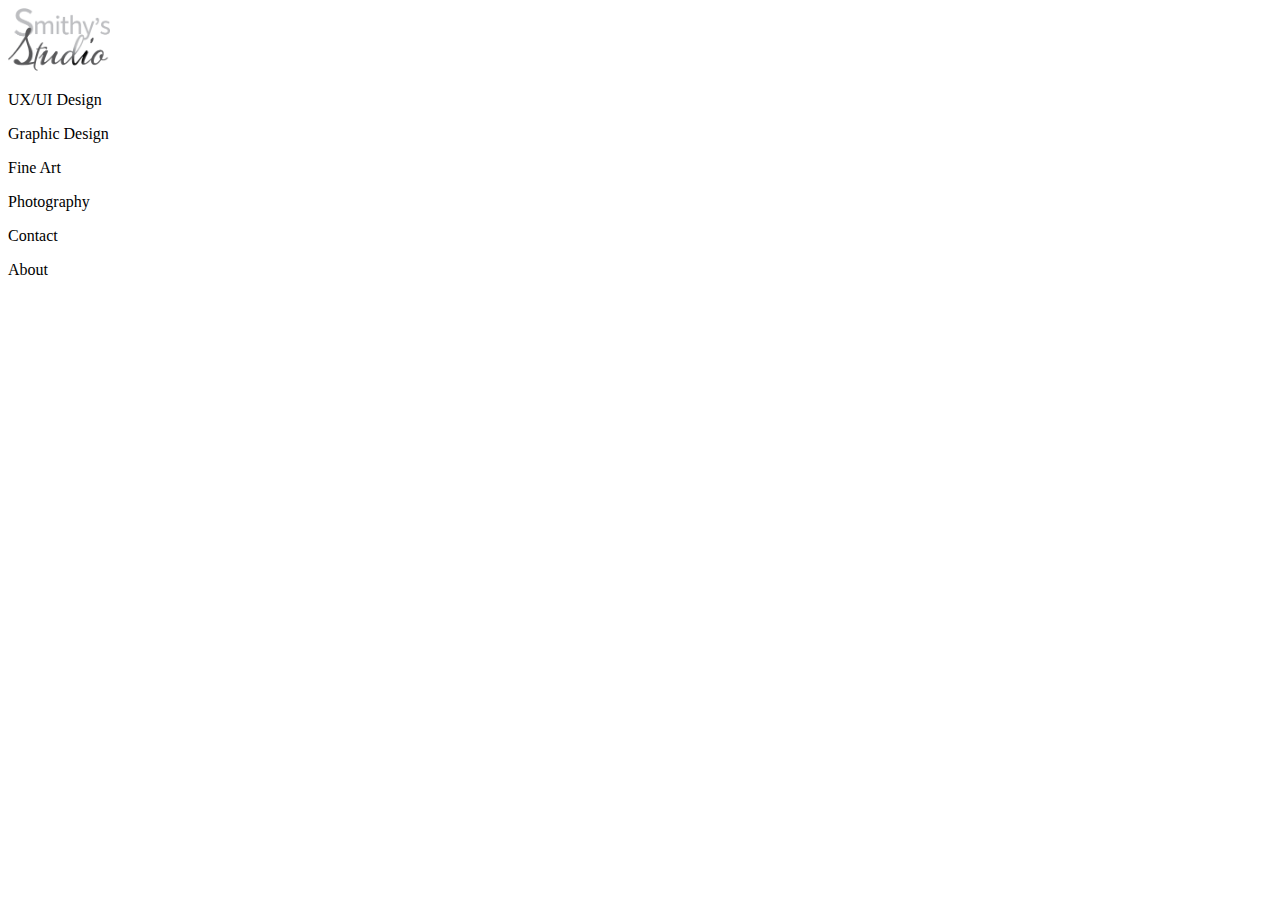
==== index.html @ 30e65d88 "Setting up the NAV" ====
<!DOCTYPE html>
<html>
<head>
  <title>About the Artist</title>
  <link rel="preconnect" href="https://fonts.gstatic.com">
  <link href="https://fonts.googleapis.com/css2?family=Dancing+Script:wght@500&family=Open+Sans:ital,wght@0,300;0,400;0,600;0,700;1,300;1,400;1,600;1,700&display=swap" rel="stylesheet">
  <link href="css/index.css" rel="stylesheet" type="text/css">
  <style type="text/css">
@media (max-width: 600px){
	 <nav>
	  <div class="logo">
        <img src="Images/Logo.png" alt="Smithy's Studio Logo" width="102" height="63">
      </div>
		<img src=
      </nav>
}
  </style>
</head>
  <body>
    <header>
      <nav>
	  <div class="logo">
        <img src="Images/Logo.png" alt="Smithy's Studio Logo" width="102" height="63">
      </div>
        <p class="navset">UX/UI Design</p>
        <p class="navset">Graphic Design</p>
        <p class="navset">Fine Art</p>
        <p class="navset">Photography</p>
        <p class="navset">Contact</p>
        <p class="navset">About</p>
      </nav>
        </header>


  </body>
</html>
---- css/index.css ----
@media (max-width: 2000px){
}
@media (max-width: 600px){
	p{font-size: 14px;
	}
		/*Navigation*/
header{
 width: 600px;
 height: 126px;
}
nav{
display: flex;
align-content: center;
justify-content: center;
padding-top: 44px;
padding-bottom: 20px;
margin-right: 25px;
margin-left: 25px;
}

.navset{
  margin-top: 35px;
  margin-bottom: 25px;
  margin-left: 20px;
  text-align: center;

}
.logo{
display: flex;
align-content: center;
justify-content: flex-start;
margin-right: 200px;
}


/*Font Styles*/

.script{
  font-family: "Dancing Script", cursive;
}
body{
  font-family: "Open Sans", Arial, sans-serif;
}
h2{
  font-size: 72px;
  font-weight: normal;
}
h3{
  font-size: 64px;
  font-weight: normal;
}
h4{
	font-size: 48px;
	font-weight: normal;
}
h5{
  font-size: 36px;
  font-weight: normal;
}
h6{
  font-size: 24px;
  font-weight: normal;
}
p{
  font-size: 18px;
  font-weight: normal;
}

/*Navigation*/
header{
 width: 1440px;
 height: 160px;
}
nav{
display: flex;
align-content: center;
justify-content: center;
padding-top: 25px;
padding-bottom: 25px;
margin-right: 100px;
margin-left: 100px;
}

.navset{
  margin-top: 35px;
  margin-bottom: 25px;
  margin-left: 20px;
  text-align: center;

}
.logo{
display: flex;
align-content: center;
justify-content: flex-start;
margin-right: 253px;
}
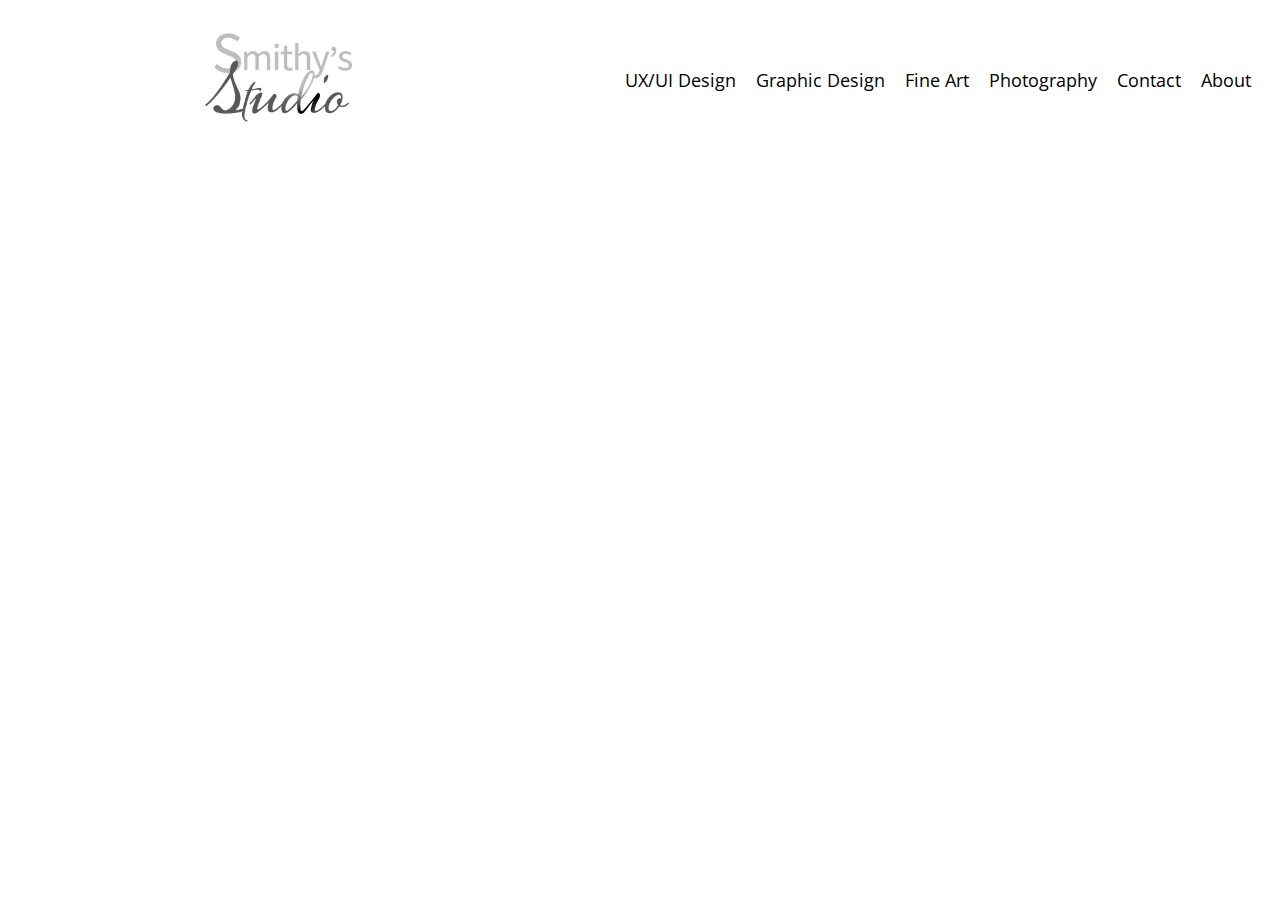
==== commit 56aec2c4: "whatt" ====
--- a/index.html
+++ b/index.html
@@ -6,23 +6,27 @@
   <link href="https://fonts.googleapis.com/css2?family=Dancing+Script:wght@500&family=Open+Sans:ital,wght@0,300;0,400;0,600;0,700;1,300;1,400;1,600;1,700&display=swap" rel="stylesheet">
   <link href="css/index.css" rel="stylesheet" type="text/css">
   <style type="text/css">
-@media (max-width: 600px){
+//@media (max-width: 600px){
+	<body>
+	<header>
 	 <nav>
 	  <div class="logo">
         <img src="Images/Logo.png" alt="Smithy's Studio Logo" width="102" height="63">
       </div>
-		<img src=
+		<img src="Images/042-menu.svg" alt="navigation menu" width="50" height="50">
       </nav>
-}
+	 </header>
+	 </body>
+	  }
   </style>
 </head>
   <body>
     <header>
       <nav>
 	  <div class="logo">
-        <img src="Images/Logo.png" alt="Smithy's Studio Logo" width="102" height="63">
+        <img src="Images/Logo.png" alt="Smithy's Studio Logo" width="147.2" height="89">
       </div>
-        <p class="navset">UX/UI Design</p>
+		<p class="navset">UX/UI Design</p>
         <p class="navset">Graphic Design</p>
         <p class="navset">Fine Art</p>
         <p class="navset">Photography</p>
@@ -31,6 +35,5 @@
       </nav>
         </header>
 
-
   </body>
 </html>
--- a/css/index.css
+++ b/css/index.css
@@ -1,38 +1,3 @@
-@media (max-width: 2000px){
-}
-@media (max-width: 600px){
-	p{font-size: 14px;
-	}
-		/*Navigation*/
-header{
- width: 600px;
- height: 126px;
-}
-nav{
-display: flex;
-align-content: center;
-justify-content: center;
-padding-top: 44px;
-padding-bottom: 20px;
-margin-right: 25px;
-margin-left: 25px;
-}
-
-.navset{
-  margin-top: 35px;
-  margin-bottom: 25px;
-  margin-left: 20px;
-  text-align: center;
-
-}
-.logo{
-display: flex;
-align-content: center;
-justify-content: flex-start;
-margin-right: 200px;
-}
-
-
 /*Font Styles*/
 
 .script{
@@ -95,3 +60,35 @@
 margin-right: 253px;
 }
 
+
+@media (max-device-width:600px){
+	p{font-size: 14px;
+	}
+		/*Navigation*/
+header{
+ width: 600px;
+ height: 126px;
+}
+nav{
+display: flex;
+align-content: center;
+justify-content: center;
+padding-top: 44px;
+padding-bottom: 20px;
+margin-right: 25px;
+margin-left: 25px;
+}
+
+.navset{
+  margin-top: 35px;
+  margin-bottom: 25px;
+  margin-left: 20px;
+  text-align: center;
+
+}
+.logo{
+display: flex;
+align-content: center;
+justify-content: flex-end;
+}
+}
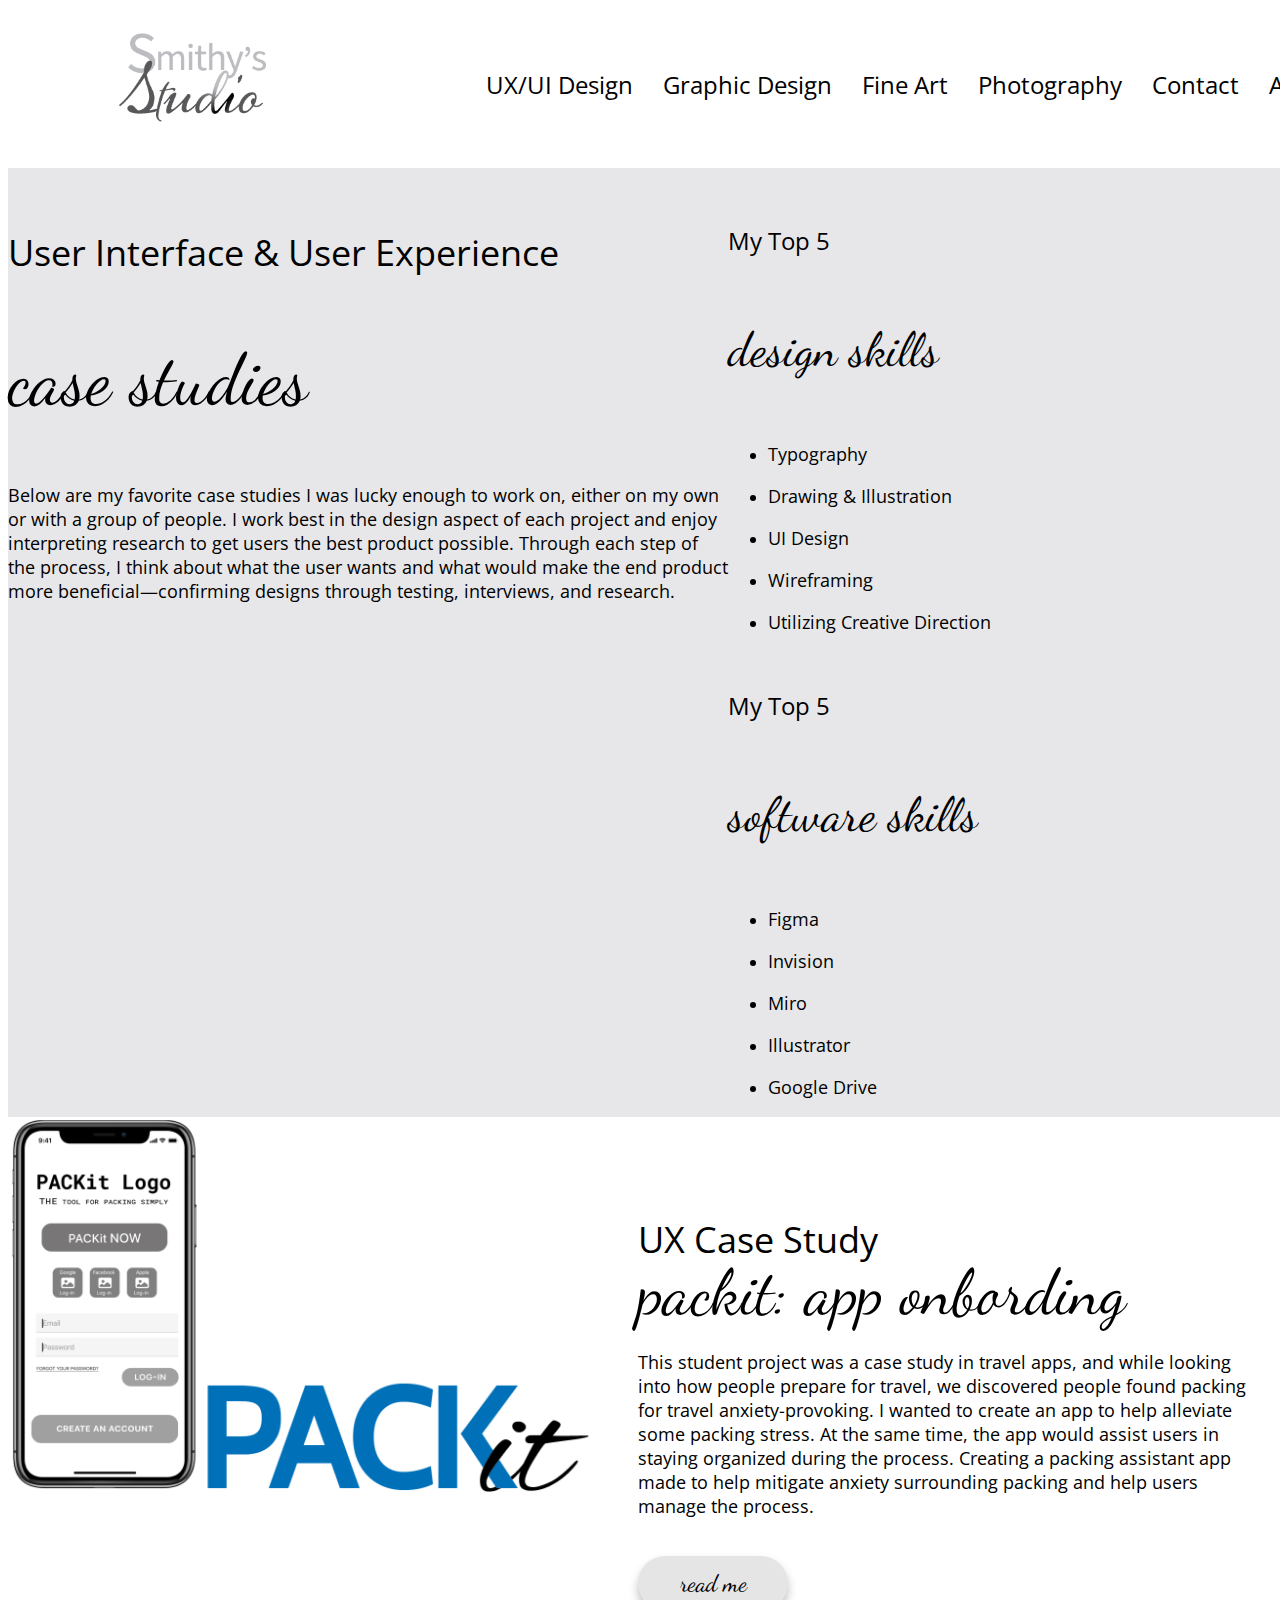
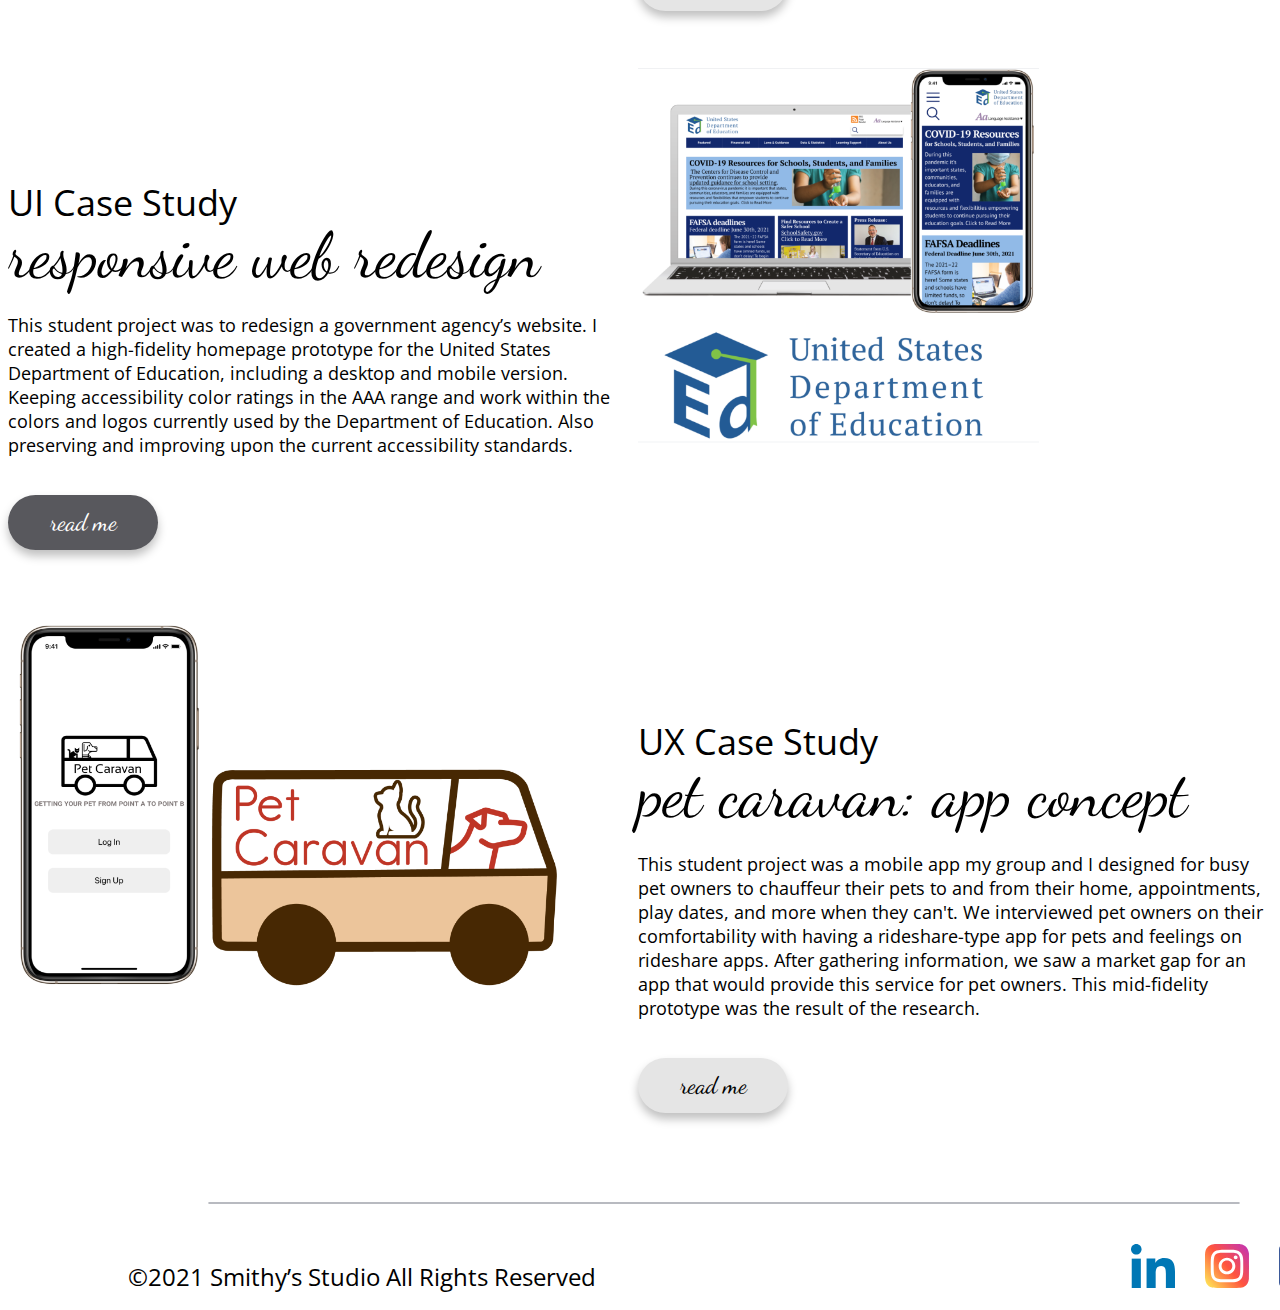
==== commit 911d902d: "more stuff" ====
--- a/index.html
+++ b/index.html
@@ -1,23 +1,11 @@
 <!DOCTYPE html>
 <html>
 <head>
-  <title>About the Artist</title>
+  <title>UX/UI Design</title>
   <link rel="preconnect" href="https://fonts.gstatic.com">
   <link href="https://fonts.googleapis.com/css2?family=Dancing+Script:wght@500&family=Open+Sans:ital,wght@0,300;0,400;0,600;0,700;1,300;1,400;1,600;1,700&display=swap" rel="stylesheet">
   <link href="css/index.css" rel="stylesheet" type="text/css">
   <style type="text/css">
-//@media (max-width: 600px){
-	<body>
-	<header>
-	 <nav>
-	  <div class="logo">
-        <img src="Images/Logo.png" alt="Smithy's Studio Logo" width="102" height="63">
-      </div>
-		<img src="Images/042-menu.svg" alt="navigation menu" width="50" height="50">
-      </nav>
-	 </header>
-	 </body>
-	  }
   </style>
 </head>
   <body>
@@ -26,14 +14,87 @@
 	  <div class="logo">
         <img src="Images/Logo.png" alt="Smithy's Studio Logo" width="147.2" height="89">
       </div>
-		<p class="navset">UX/UI Design</p>
-        <p class="navset">Graphic Design</p>
-        <p class="navset">Fine Art</p>
-        <p class="navset">Photography</p>
-        <p class="navset">Contact</p>
-        <p class="navset">About</p>
+		<h6 class="navset">UX/UI Design</h6>
+        <h6 class="navset">Graphic Design</h6>
+        <h6 class="navset">Fine Art</h6>
+        <h6 class="navset">Photography</h6>
+        <h6 class="navset">Contact</h6>
+        <h6 class="navset">About</h6>
       </nav>
         </header>
-
-  </body>
+	  
+  <section id="herogrid" class="herobackground">
+	  <div id="texthero"> 
+	  <h5>User Interface &amp; User Experience</h5>
+	  <h2 class="script">case studies</h2>
+	  <p>Below are my favorite case studies I was lucky enough to work on, either on my own or with a group of people. I work best in the design aspect of each project and enjoy interpreting research to get users the best product possible. Through each step of the process, I think about what the user wants and what would make the end product more beneficial—confirming designs through testing, interviews, and research.</p>
+    </div>
+	<div id="skillshero">
+		<h6>My Top 5</h6>
+		<h4 class="script">design skills</h4>
+		<ul>
+		<li><p>Typography</p></li>
+		<li><p>Drawing & Illustration</p></li>
+		<li><p>UI Design</p></li>
+		<li><p>Wireframing</p></li>
+		<li><p>Utilizing Creative Direction</p></li>
+		</ul>
+		<h6>My Top 5</h6>
+		<h4 class="script">software skills</h4>
+		<ul>
+		<li><p>Figma</p></li>
+		<li><p>Invision</p></li>
+		<li><p>Miro</p></li>
+		<li><p>Illustrator</p></li>
+		<li><p>Google Drive</p></li>
+		</ul>
+    </div>
+  </section>
+ <section id="studygrid">
+	<div id="packitimg" class="gimg">
+	<img src="Images/Screen Shot 2021-04-25 at 10.09.20 AM.png" alt="PACKit Login Screen" height="375" width="587">
+	</div>
+	<div id="packittext" class="gtext">
+	<h5>UX Case Study</h5>
+	<h3 class="script leading">packit: app onbording</h3>
+	<p class="smleading">This student project was a case study in travel apps, and while looking into how people prepare for travel, we discovered people found packing for travel anxiety-provoking. I wanted to create an app to help alleviate some packing stress. At the same time, the app would assist users in staying organized during the process. Creating a packing assistant app made to help mitigate anxiety surrounding packing and help users manage the process.</p>
+	<div class="shortbutton script shortbuttontext">
+        <h6 >read me</h6>
+        </div>
+	</div>
+	<div id="edtext" class="gtext">
+	<h5>UI Case Study</h5>
+	<h3 class="script leading">responsive web redesign</h3>
+	<p class="smleading">This student project was to redesign a government agency’s website. I created a high-fidelity homepage prototype for the United States Department of Education, including a desktop and mobile version. Keeping accessibility color ratings in the AAA range and work within the colors and logos currently used by the Department of Education. Also preserving and improving upon the current accessibility standards.</p>
+	<div class="darkshortbutton script darkshortbuttontext">
+        <h6 >read me</h6>
+        </div>
+	</div>
+	<div id="edimg" class="gimg">
+	<img src="Images/Screen Shot 2021-04-25 at 10.03.34 AM.png" alt="Department of Education New Desktop Screens" height="375px" width="401px">
+	</div> 
+	<div id="petimg" class="gimg">
+	<img src="Images/Screen Shot 2021-04-25 at 10.11.01 AM.png" alt="Pet Caravan Homescreen Image" height="375px" width="561">
+	</div>
+	<div id="pettext" class="gtext">
+		<h5>UX Case Study</h5>
+		<h3 class="script leading">pet caravan: app concept</h3>
+		<p class="smleading">This student project was a mobile app my group and I designed for busy pet owners to chauffeur their pets to and from their home, appointments, play dates, and more when they can't. We interviewed pet owners on their comfortability with having a rideshare-type app for pets and feelings on rideshare apps. After gathering information, we saw a market gap for an app that would provide this service for pet owners. This mid-fidelity prototype was the result of the research.</p>
+		<div class="shortbutton script shortbuttontext">
+        <h6 >read me</h6>
+        </div>
+	</div>
+</section>
+	  <footer>
+        <hr class="footerrule">
+        <div class="copyright">
+        <h6>©2021 Smithy’s Studio All Rights Reserved</h6>
+        </div>
+        <div class="footericons">
+        <img src="Images/052-linkedin.svg" alt="Link to linkedin" width="44" height="44px" class="icons">
+        <img src="Images/044-instagram.svg" alt="Link to instagram" width="44" height="44px" class="icons">
+        <img src="Images/024-facebook.svg" alt="Link to Facebook Page" width="44" height="44px" class="icons">
+        </div>
+      </footer>
+</body>
 </html>
--- a/css/index.css
+++ b/css/index.css
@@ -29,6 +29,12 @@
 p{
   font-size: 18px;
   font-weight: normal;
+}
+.leading{
+margin-top: -70px;
+}
+.smleading{
+margin-top: -45px;
 }
 
 /*Navigation*/
@@ -49,17 +55,126 @@
 .navset{
   margin-top: 35px;
   margin-bottom: 25px;
+  margin-left: 30px;
+  text-align: center;
+
+}
+.logo{
+display: flex;
+align-content: center;
+justify-content: flex-start;
+margin-right: 190px;
+}
+	/*main*/
+.icons{
+  margin: 0px 15px;
+}
+/*First Section*/
+#herogrid{
+	display: grid;
+	grid-template-columns: 50% 50%;
+	grid-template-rows: 1;
+	grid-template-areas: 
+		"texthero skillshero";
+}
+.herobackground{
+	width: 1440px;
+    background-color: rgba(207, 208, 211, 0.5);
+    flex-direction: row;
+}
+#texthero{
+	
+}
+
+#skillshero{
+	
+}
+
+/*Other Section*/
+#studygrid{
+  display: grid;
+  grid-template-columns: 50% 50%;
+  grid-template-rows: 33% 33% 33%;
+  grid-template-areas: 
+	  "packitimg packittext"
+	  "edtext edimg"
+	  "pettext petimg";
+  height: 1670px;
+  width: 1260px;
+}
+.shortbutton{
+  width: 150px;
+  height: 55px;
+  border-radius: 30px;
+  background-color: #e5e5e5;
+  box-shadow: 0 6px 10px 0 rgba(0, 0, 0, 0.25);
+  margin: 20px 0px;
+}
+.darkshortbutton{
+  width: 150px;
+  height: 55px;
+  border-radius: 30px;
+  background-color: #58585d;
+  box-shadow: 0 6px 10px 0 rgba(0, 0, 0, 0.25);
+  margin: 20px 0px;
+}
+.shortbuttontext{
+  display: flex;
+  justify-content: center;
+  align-items: center;
+  color: black;
+  text-align: center;
+}
+.darkshortbuttontext{
+  display: flex;
+  justify-content: center;
+  align-items: center;
+  color: white;
+  text-align: center;
+}
+.gimg{
+ display: flex;
+
+}
+.gtext{
+display: flex;
+align-content: flex-start;
+justify-content: center;
+flex-direction: column;
+}
+
+/*footer*/
+footer{
+	width: 1440px;
+	height: 100px;
+	margin-left: 100px;
+	margin-right: 100px;
+}
+.footerrule{
+  display: flex;
+  justify-content: center;
+  margin: 15px 100px 0px 100px;
+  width: 1030px;
+  color: #B8BAC0;
+  border: 1.5px solid #B8BAC0;
+  border-radius: 100px;
+}
+.copyright{
+  display: flex;
+  align-content: flex-start;
+  justify-content: flex-start;
+  width: 500px;
+  height: 40px;
   margin-left: 20px;
-  text-align: center;
-
-}
-.logo{
-display: flex;
-align-content: center;
-justify-content: flex-start;
-margin-right: 253px;
-}
-
+  margin-right: 50px;
+}
+	.footericons{
+  display: flex;
+  justify-content: flex-end;
+  align-content: center;
+  margin-right: 210px;
+
+}
 
 @media (max-device-width:600px){
 	p{font-size: 14px;
@@ -91,4 +206,6 @@
 align-content: center;
 justify-content: flex-end;
 }
-}
+	
+
+}
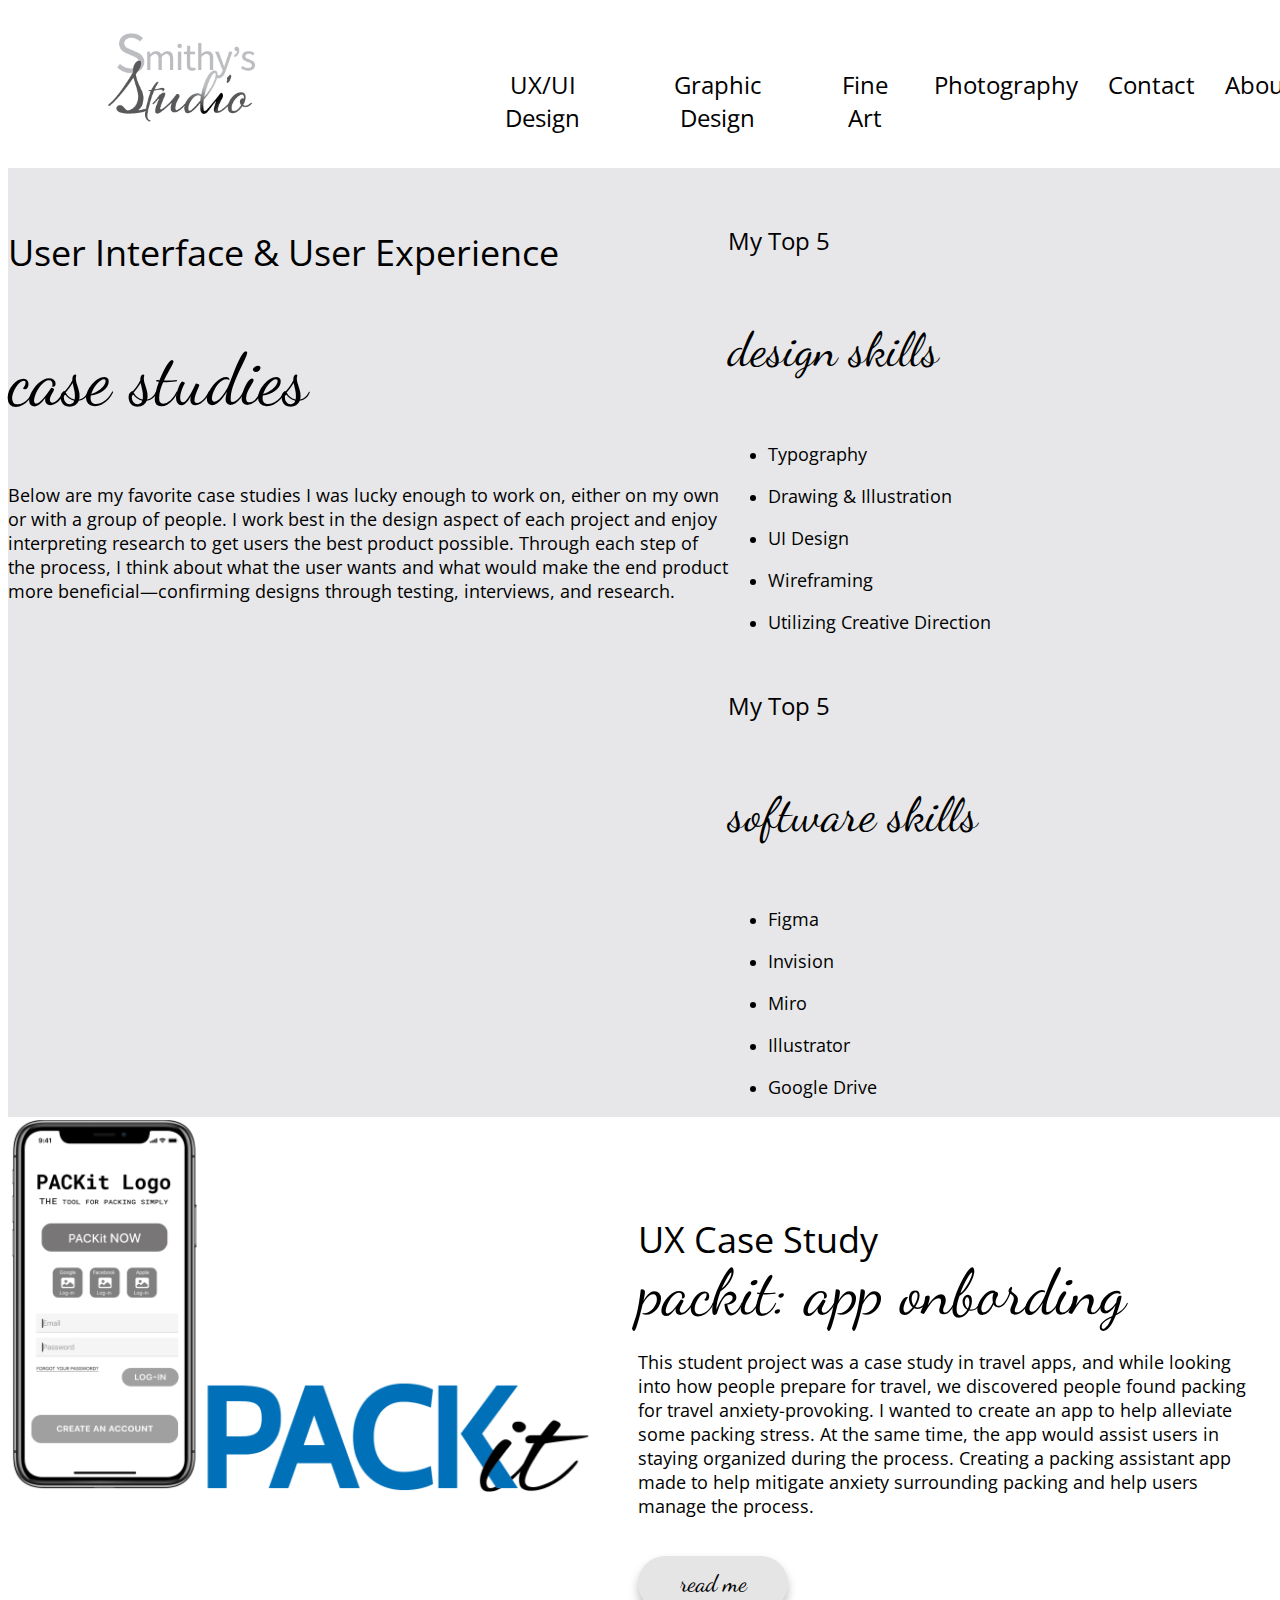
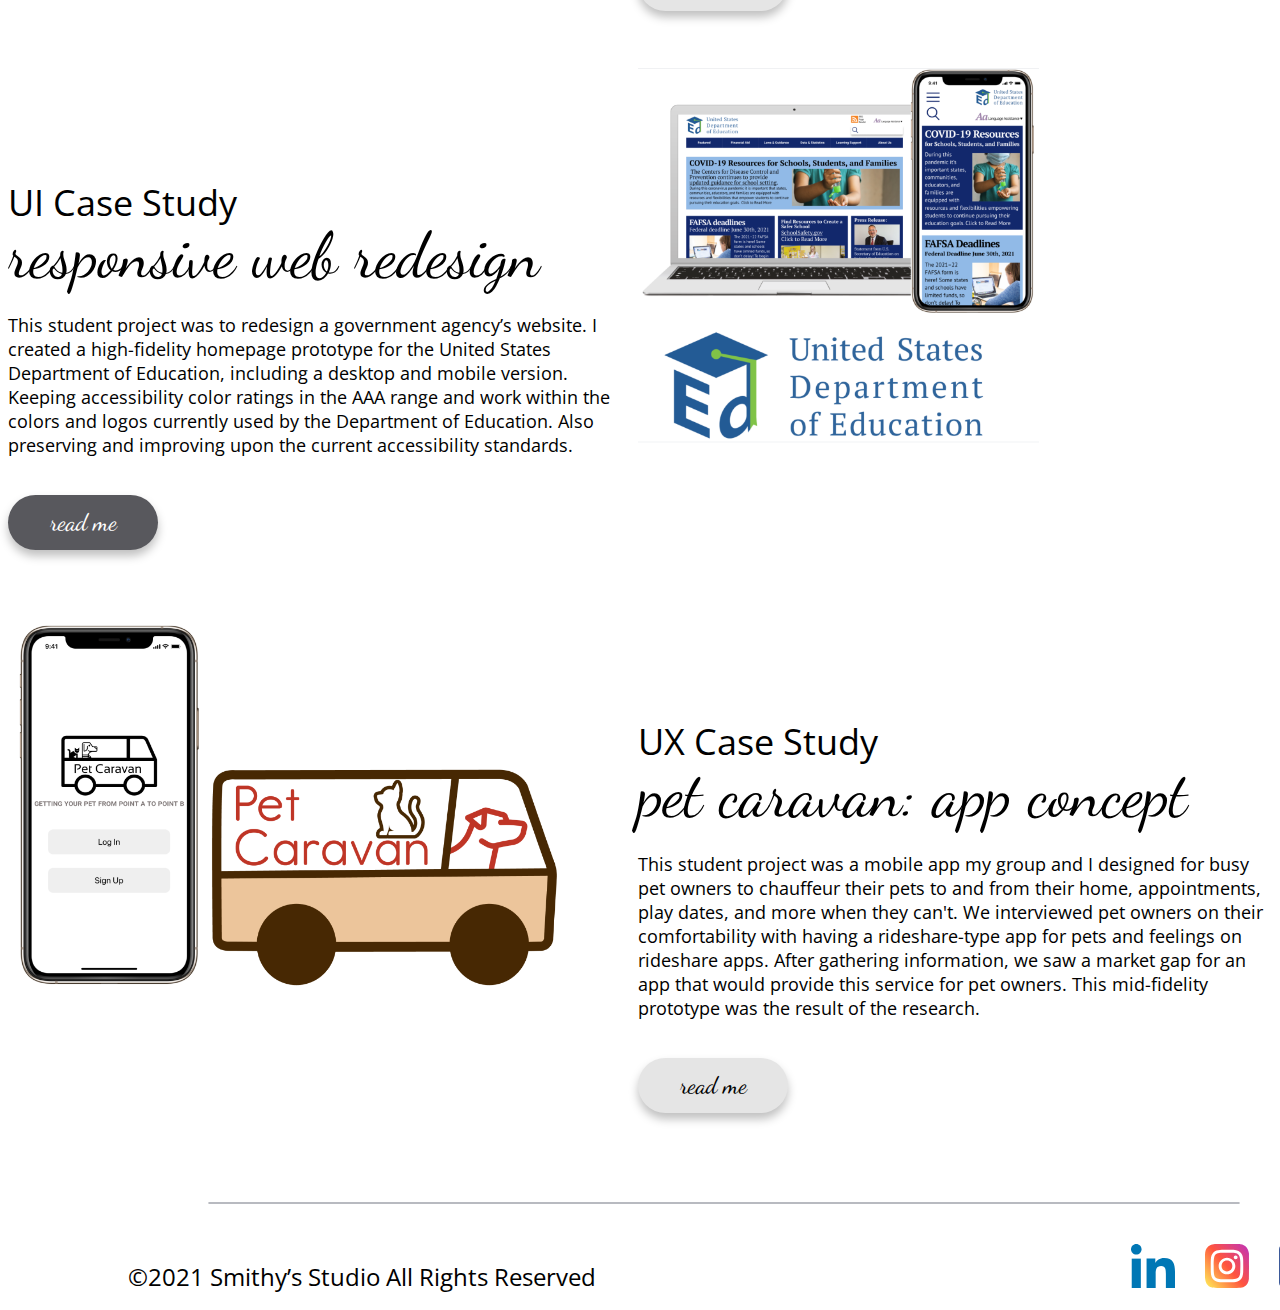
==== commit f4b32a6f: "more stuff" ====
--- a/index.html
+++ b/index.html
@@ -20,6 +20,9 @@
         <h6 class="navset">Photography</h6>
         <h6 class="navset">Contact</h6>
         <h6 class="navset">About</h6>
+	  <div class="menu">
+	 <img src="Images/042-menu.svg" alt="Menu Icon" width="55px" height="55px">	 
+	  </div>
       </nav>
         </header>
 	  
--- a/css/index.css
+++ b/css/index.css
@@ -176,36 +176,9 @@
 
 }
 
-@media (max-device-width:600px){
-	p{font-size: 14px;
+@media screen and (max-width:600px){
+	p{
+	 font-size: 14px;
+	 font-weight: normal;
 	}
-		/*Navigation*/
-header{
- width: 600px;
- height: 126px;
 }
-nav{
-display: flex;
-align-content: center;
-justify-content: center;
-padding-top: 44px;
-padding-bottom: 20px;
-margin-right: 25px;
-margin-left: 25px;
-}
-
-.navset{
-  margin-top: 35px;
-  margin-bottom: 25px;
-  margin-left: 20px;
-  text-align: center;
-
-}
-.logo{
-display: flex;
-align-content: center;
-justify-content: flex-end;
-}
-	
-
-}
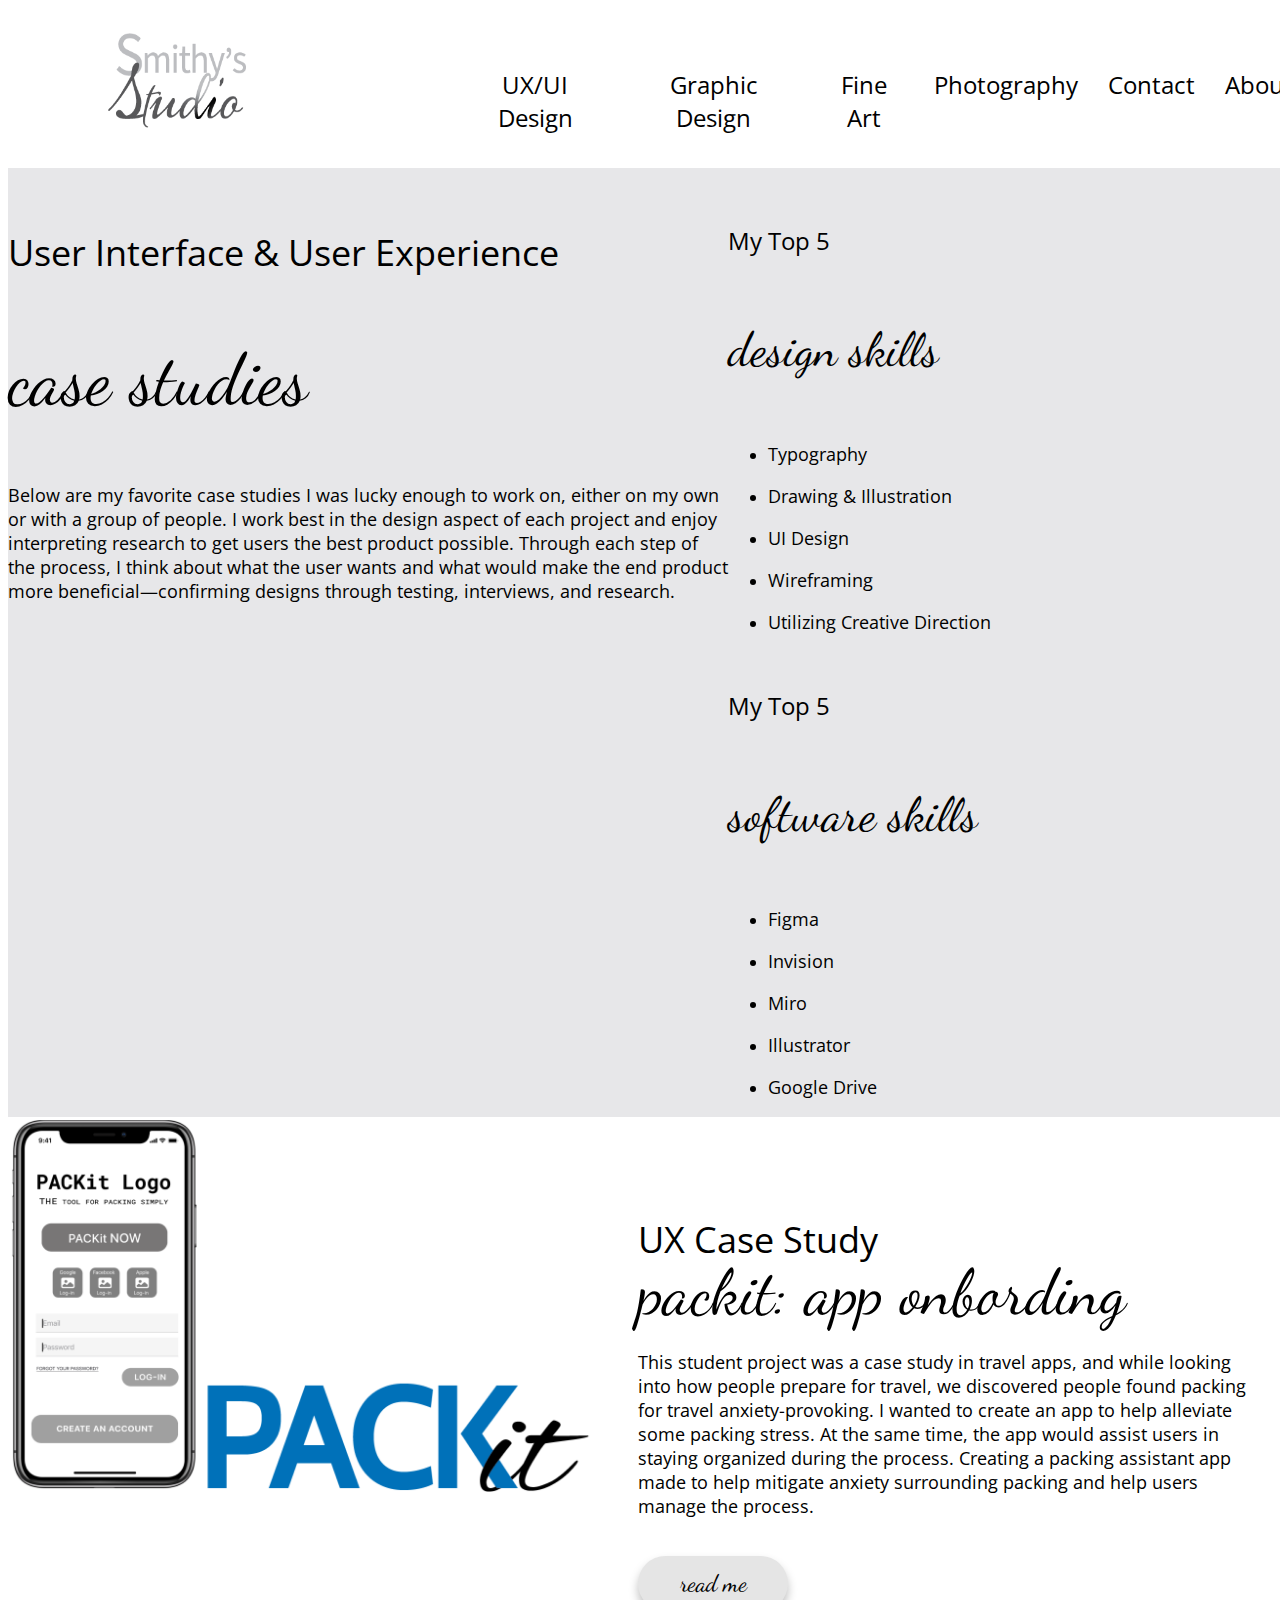
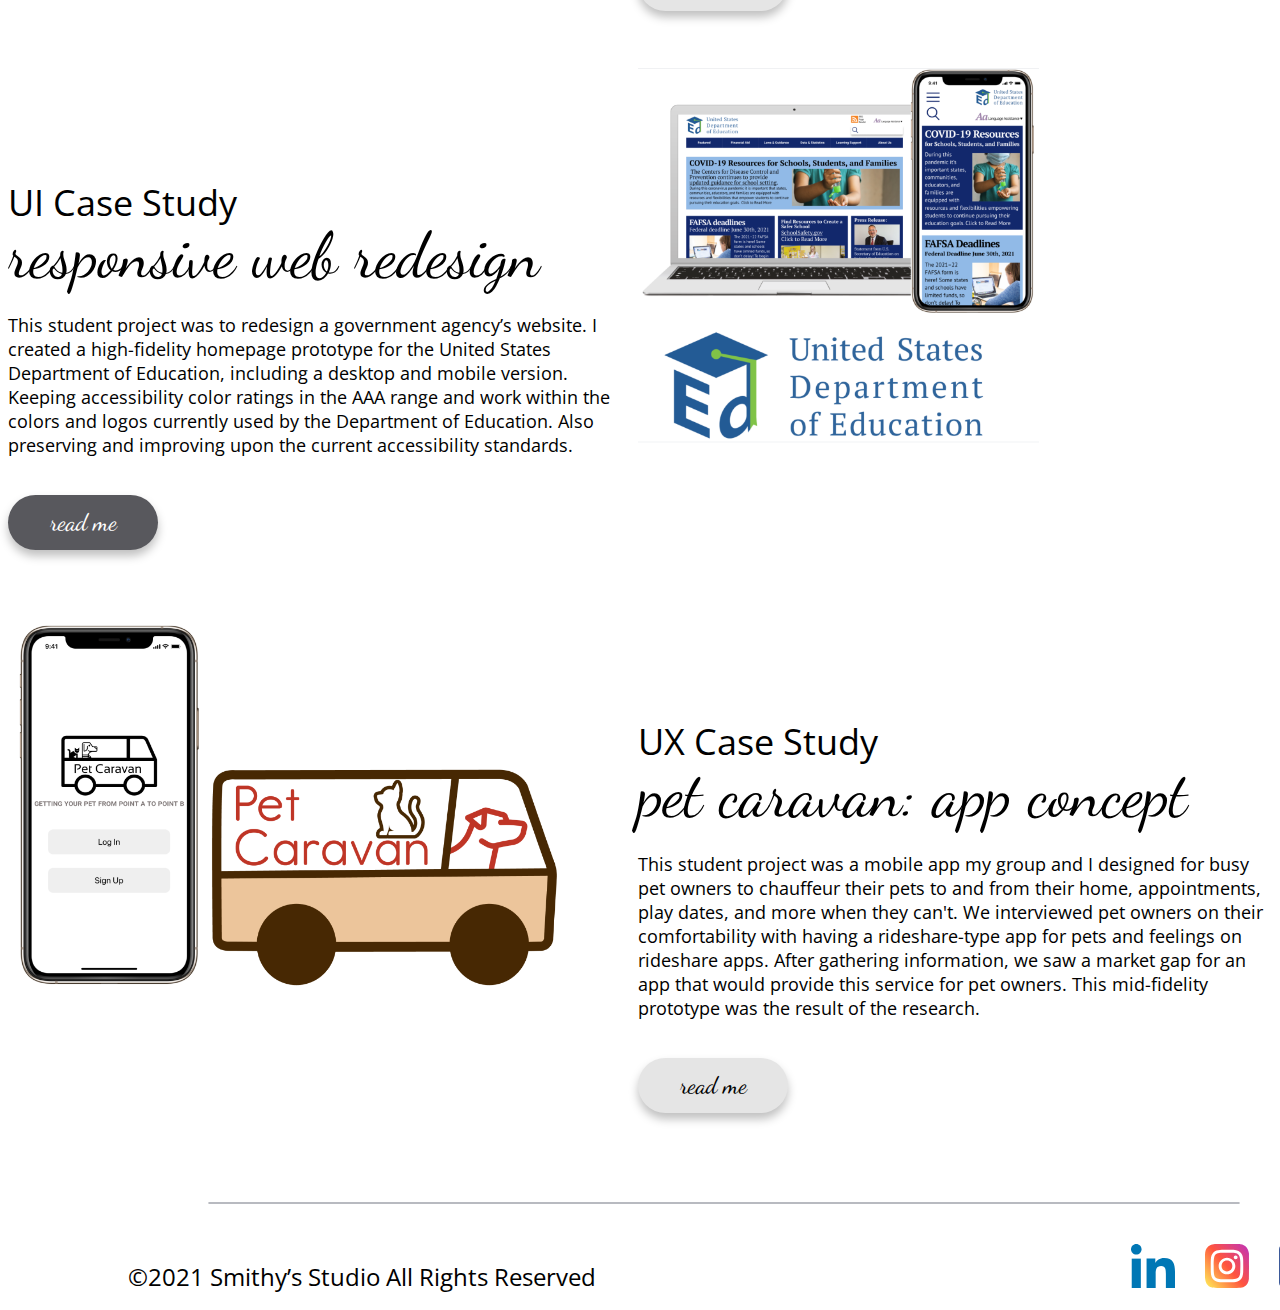
==== commit 7d713522: "update" ====
--- a/index.html
+++ b/index.html
@@ -2,6 +2,7 @@
 <html>
 <head>
   <title>UX/UI Design</title>
+  <meta name="viewport" content="width=device-width, initial-scale=1.0">
   <link rel="preconnect" href="https://fonts.gstatic.com">
   <link href="https://fonts.googleapis.com/css2?family=Dancing+Script:wght@500&family=Open+Sans:ital,wght@0,300;0,400;0,600;0,700;1,300;1,400;1,600;1,700&display=swap" rel="stylesheet">
   <link href="css/index.css" rel="stylesheet" type="text/css">
@@ -12,7 +13,7 @@
     <header>
       <nav>
 	  <div class="logo">
-        <img src="Images/Logo.png" alt="Smithy's Studio Logo" width="147.2" height="89">
+        <img src="Images/Logo.png" alt="Smithy's Studio Logo" class="images">
       </div>
 		<h6 class="navset">UX/UI Design</h6>
         <h6 class="navset">Graphic Design</h6>
--- a/css/index.css
+++ b/css/index.css
@@ -51,6 +51,13 @@
 margin-right: 100px;
 margin-left: 100px;
 }
+.menu{
+display: flex;
+align-content: flex-end;
+justify-content: center;
+visibility: hidden;
+ 
+}
 
 .navset{
   margin-top: 35px;
@@ -65,6 +72,12 @@
 justify-content: flex-start;
 margin-right: 190px;
 }
+
+.images{
+width: 100%;
+max-width: 147.2px;
+height: 75%;	
+	}
 	/*main*/
 .icons{
   margin: 0px 15px;
@@ -176,7 +189,43 @@
 
 }
 
-@media screen and (max-width:600px){
+@media screen and (max-width:375px){
+	/*Navigation*/
+header{
+ width: 375px;
+ height: 126px;
+}
+nav{
+display: flex;
+align-content: center;
+justify-content: center;
+}
+.menu{
+ display: flex;
+ align-content: flex-end;
+ justify-content: center;
+ visibility: visible;
+ 
+}
+
+.navset{
+  visibility: hidden;
+  margin-top: 35px;
+  margin-bottom: 25px;
+  margin-left: 30px;
+  text-align: center;
+
+}
+.logo{
+display: flex;
+align-content: center;
+justify-content: flex-start;
+}
+.images{
+width: 100%;
+max-width: 101px;
+height: 75%;	
+	}
 	p{
 	 font-size: 14px;
 	 font-weight: normal;
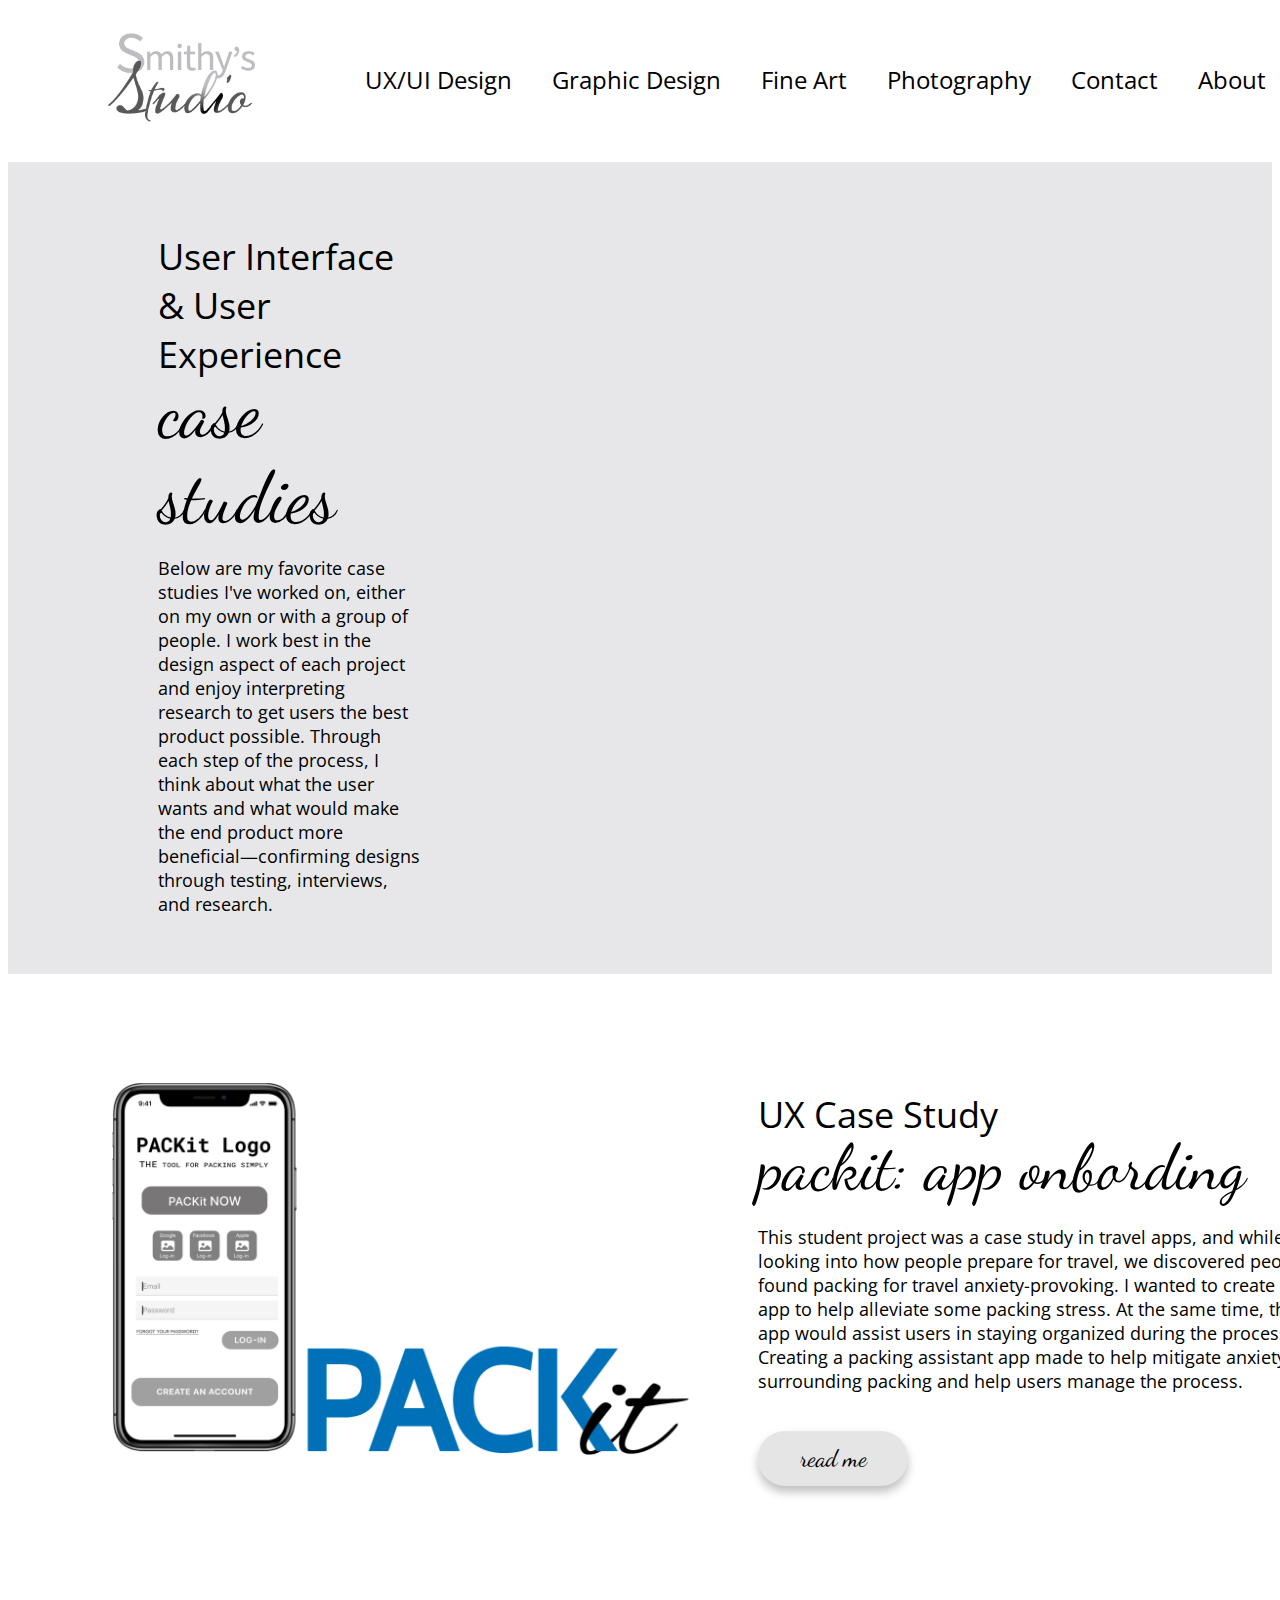
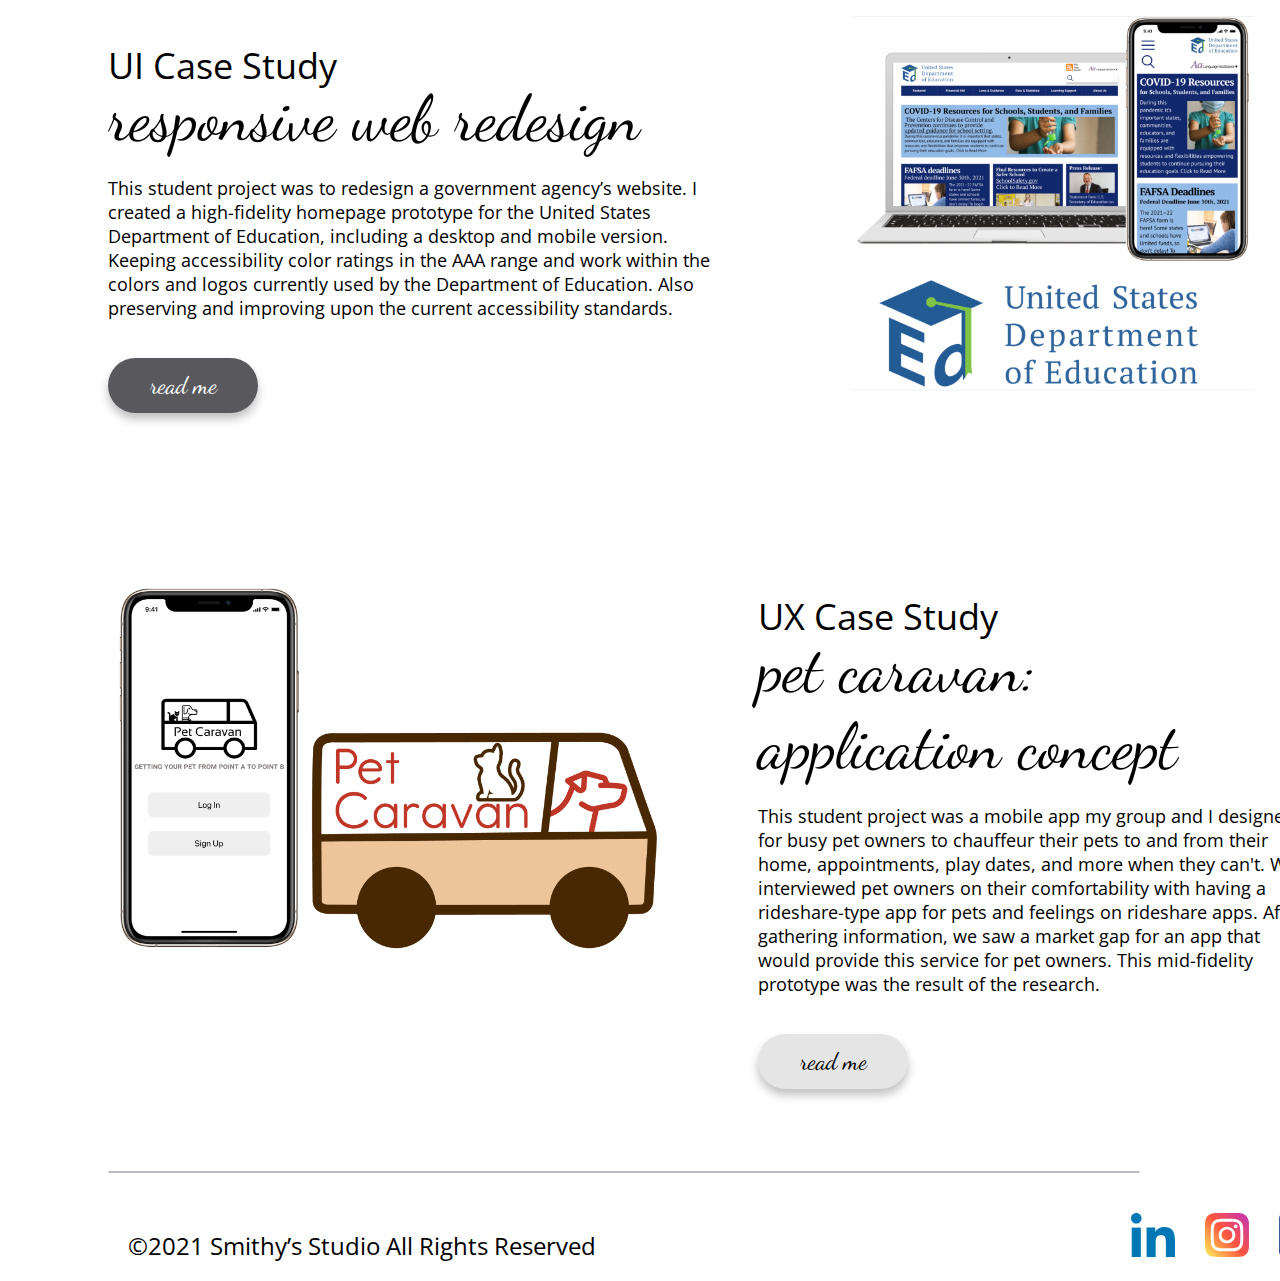
==== commit 4d0daf7e: "Done" ====
--- a/index.html
+++ b/index.html
@@ -10,49 +10,27 @@
   </style>
 </head>
   <body>
-    <header>
+	  
       <nav>
-	  <div class="logo">
-        <img src="Images/Logo.png" alt="Smithy's Studio Logo" class="images">
-      </div>
-		<h6 class="navset">UX/UI Design</h6>
-        <h6 class="navset">Graphic Design</h6>
-        <h6 class="navset">Fine Art</h6>
-        <h6 class="navset">Photography</h6>
-        <h6 class="navset">Contact</h6>
-        <h6 class="navset">About</h6>
-	  <div class="menu">
-	 <img src="Images/042-menu.svg" alt="Menu Icon" width="55px" height="55px">	 
+    	  <div class="logo">
+            <img src="Images/Logo.png" alt="Smithy's Studio Logo" class="images">
+        </div>
+    	  <h6 class="set">UX/UI Design</h6>
+          <h6 class="set">Graphic Design</h6>
+          <h6 class="set">Fine Art</h6>
+          <h6 class="set">Photography</h6>
+          <h6 class="set">Contact</h6>
+          <h6 class="set">About</h6>
+    	  <img src="Images/042-menu.svg" alt="Menu Icon" width="55px" height="55px" class="menu">
+      </nav>
+
+
+  <section class="herobackground">
+	  <div id="texthero">
+	  <h5>User Interface &amp; User Experience</h5>
+	  <h2 class="script leading">case studies</h2>
+	  <p class="smleading">Below are my favorite case studies I've worked on, either on my own or with a group of people. I work best in the design aspect of each project and enjoy interpreting research to get users the best product possible. Through each step of the process, I think about what the user wants and what would make the end product more beneficial—confirming designs through testing, interviews, and research.</p>
 	  </div>
-      </nav>
-        </header>
-	  
-  <section id="herogrid" class="herobackground">
-	  <div id="texthero"> 
-	  <h5>User Interface &amp; User Experience</h5>
-	  <h2 class="script">case studies</h2>
-	  <p>Below are my favorite case studies I was lucky enough to work on, either on my own or with a group of people. I work best in the design aspect of each project and enjoy interpreting research to get users the best product possible. Through each step of the process, I think about what the user wants and what would make the end product more beneficial—confirming designs through testing, interviews, and research.</p>
-    </div>
-	<div id="skillshero">
-		<h6>My Top 5</h6>
-		<h4 class="script">design skills</h4>
-		<ul>
-		<li><p>Typography</p></li>
-		<li><p>Drawing & Illustration</p></li>
-		<li><p>UI Design</p></li>
-		<li><p>Wireframing</p></li>
-		<li><p>Utilizing Creative Direction</p></li>
-		</ul>
-		<h6>My Top 5</h6>
-		<h4 class="script">software skills</h4>
-		<ul>
-		<li><p>Figma</p></li>
-		<li><p>Invision</p></li>
-		<li><p>Miro</p></li>
-		<li><p>Illustrator</p></li>
-		<li><p>Google Drive</p></li>
-		</ul>
-    </div>
   </section>
  <section id="studygrid">
 	<div id="packitimg" class="gimg">
@@ -76,21 +54,21 @@
 	</div>
 	<div id="edimg" class="gimg">
 	<img src="Images/Screen Shot 2021-04-25 at 10.03.34 AM.png" alt="Department of Education New Desktop Screens" height="375px" width="401px">
-	</div> 
+	</div>
 	<div id="petimg" class="gimg">
 	<img src="Images/Screen Shot 2021-04-25 at 10.11.01 AM.png" alt="Pet Caravan Homescreen Image" height="375px" width="561">
 	</div>
 	<div id="pettext" class="gtext">
 		<h5>UX Case Study</h5>
-		<h3 class="script leading">pet caravan: app concept</h3>
+		<h3 class="script leading">pet caravan: <br />application concept</h3>
 		<p class="smleading">This student project was a mobile app my group and I designed for busy pet owners to chauffeur their pets to and from their home, appointments, play dates, and more when they can't. We interviewed pet owners on their comfortability with having a rideshare-type app for pets and feelings on rideshare apps. After gathering information, we saw a market gap for an app that would provide this service for pet owners. This mid-fidelity prototype was the result of the research.</p>
 		<div class="shortbutton script shortbuttontext">
         <h6 >read me</h6>
         </div>
 	</div>
 </section>
+	 <hr class="footerrule">
 	  <footer>
-        <hr class="footerrule">
         <div class="copyright">
         <h6>©2021 Smithy’s Studio All Rights Reserved</h6>
         </div>
--- a/css/index.css
+++ b/css/index.css
@@ -39,68 +39,59 @@
 
 /*Navigation*/
 header{
- width: 1440px;
- height: 160px;
+
 }
 nav{
 display: flex;
+justify-content: flex-start;
 align-content: center;
-justify-content: center;
 padding-top: 25px;
-padding-bottom: 25px;
 margin-right: 100px;
 margin-left: 100px;
+width: 1440px;
 }
 .menu{
-display: flex;
-align-content: flex-end;
-justify-content: center;
+position: absolute;
+z-index: 1;
+margin: 28px;
 visibility: hidden;
- 
-}
-
-.navset{
-  margin-top: 35px;
-  margin-bottom: 25px;
-  margin-left: 30px;
-  text-align: center;
-
+
+}
+
+.set{
+  display: flex;
+  align-content: flex-end;
+  justify-content: flex-end;
+  padding: 5px 5px 10px 35px;
+  text-align: center;
+  margin-top: 25px;
 }
 .logo{
 display: flex;
-align-content: center;
+align-content: flex-start;
 justify-content: flex-start;
-margin-right: 190px;
+margin-right: 75px;
 }
 
 .images{
-width: 100%;
-max-width: 147.2px;
-height: 75%;	
+width: 147.2px;
+height: 89px;
 	}
 	/*main*/
 .icons{
   margin: 0px 15px;
 }
 /*First Section*/
-#herogrid{
-	display: grid;
-	grid-template-columns: 50% 50%;
-	grid-template-rows: 1;
-	grid-template-areas: 
-		"texthero skillshero";
-}
 .herobackground{
-	width: 1440px;
+	width: 100%;
     background-color: rgba(207, 208, 211, 0.5);
     flex-direction: row;
+	padding-top: 10px;
+	padding-bottom: 40px;
 }
 #texthero{
-	
-}
-
-#skillshero{
-	
+text-align: left;
+padding: 0px 850px 0px 150px;
 }
 
 /*Other Section*/
@@ -108,12 +99,52 @@
   display: grid;
   grid-template-columns: 50% 50%;
   grid-template-rows: 33% 33% 33%;
-  grid-template-areas: 
+  grid-template-areas:
 	  "packitimg packittext"
 	  "edtext edimg"
 	  "pettext petimg";
   height: 1670px;
   width: 1260px;
+  padding: 56px 100px;
+}
+#packitimg{
+	display: flex;
+	justify-content: flex-start;
+	align-content: flex-end;
+	margin-right: 20px;
+	padding-top: 50px;
+}
+#packittext{
+	display: flex;
+	justify-content: flex-start;
+	align-content: flex-end;
+	margin-left: 20px;
+	padding-right: 50px;
+}
+#edimg{
+	display: flex;
+	justify-content: center;
+	align-content: flex-end;
+	padding-top: 35px;
+}
+#edtext{
+	display: flex;
+	justify-content: flex-start;
+	align-content: flex-start;
+}
+#petimg{
+	display: flex;
+	justify-content: flex-start;
+	align-content: flex-end;
+	margin-right: 10px;
+	padding-top: 50px;
+}
+#pettext{
+	display: flex;
+	justify-content: flex-start;
+	align-content: flex-end;
+	margin-left: 20px;
+	padding-right: 60px;
 }
 .shortbutton{
   width: 150px;
@@ -191,43 +222,74 @@
 
 @media screen and (max-width:375px){
 	/*Navigation*/
-header{
- width: 375px;
- height: 126px;
-}
-nav{
-display: flex;
-align-content: center;
-justify-content: center;
-}
-.menu{
- display: flex;
- align-content: flex-end;
- justify-content: center;
- visibility: visible;
- 
-}
-
-.navset{
-  visibility: hidden;
-  margin-top: 35px;
-  margin-bottom: 25px;
-  margin-left: 30px;
-  text-align: center;
-
-}
-.logo{
-display: flex;
-align-content: center;
-justify-content: flex-start;
-}
-.images{
-width: 100%;
-max-width: 101px;
-height: 75%;	
+
+  nav{
+    display: flex;
+    align-content: center;
+    justify-content: center;
+	height: 126px;
+    width: 375px;
+  }
+  .menu{
+   position: absolute;
+   z-index: 1;
+   padding: 12px 25px;
+   border: solid 1px red;
+   visibility: visible;
+   margin-top: 35px;
+   margin-left: 3px;
+  }
+  .set{
+    visibility: hidden;
+  }
+  .logo{
+    position: absolute;
+	z-index: 1;
+	left: 2%;
+	padding: 40px 10px 10px 25px;
+    border: solid 1px red;
+  }
+  .images{
+     width: 101px;
+	 height: 62px;
+  }
+/*footer stuffs*/
+  footer{
+	display: flex;
+	align-content: center;
+	justify-content: center;
+	flex-direction: column;
+	width: 375px;
+}
+.footerrule{
+  display: flex;
+  justify-content: flex-start;
+  align-content: flex-start;
+  width: 235px;
+  margin-top: 15px;
+  margin-bottom: 20px;
+  margin-left: 80px;
+  color: #B8BAC0;
+}
+.copyright{
+  display: flex;
+  align-content: center;
+  justify-content: center;
+  width: 235px;
+  height: 40px;
+  margin-top: -40px;
+  margin-left: -20px;
+  text-align: center;
+}
+	h6{
+	font-size: 18px;
 	}
-	p{
-	 font-size: 14px;
-	 font-weight: normal;
-	}
-}
+	.footericons{
+  display: flex;
+  justify-content: center;
+  align-content: flex-end;
+  margin-right: 210px;
+  padding-top: 75px;
+
+}
+}
